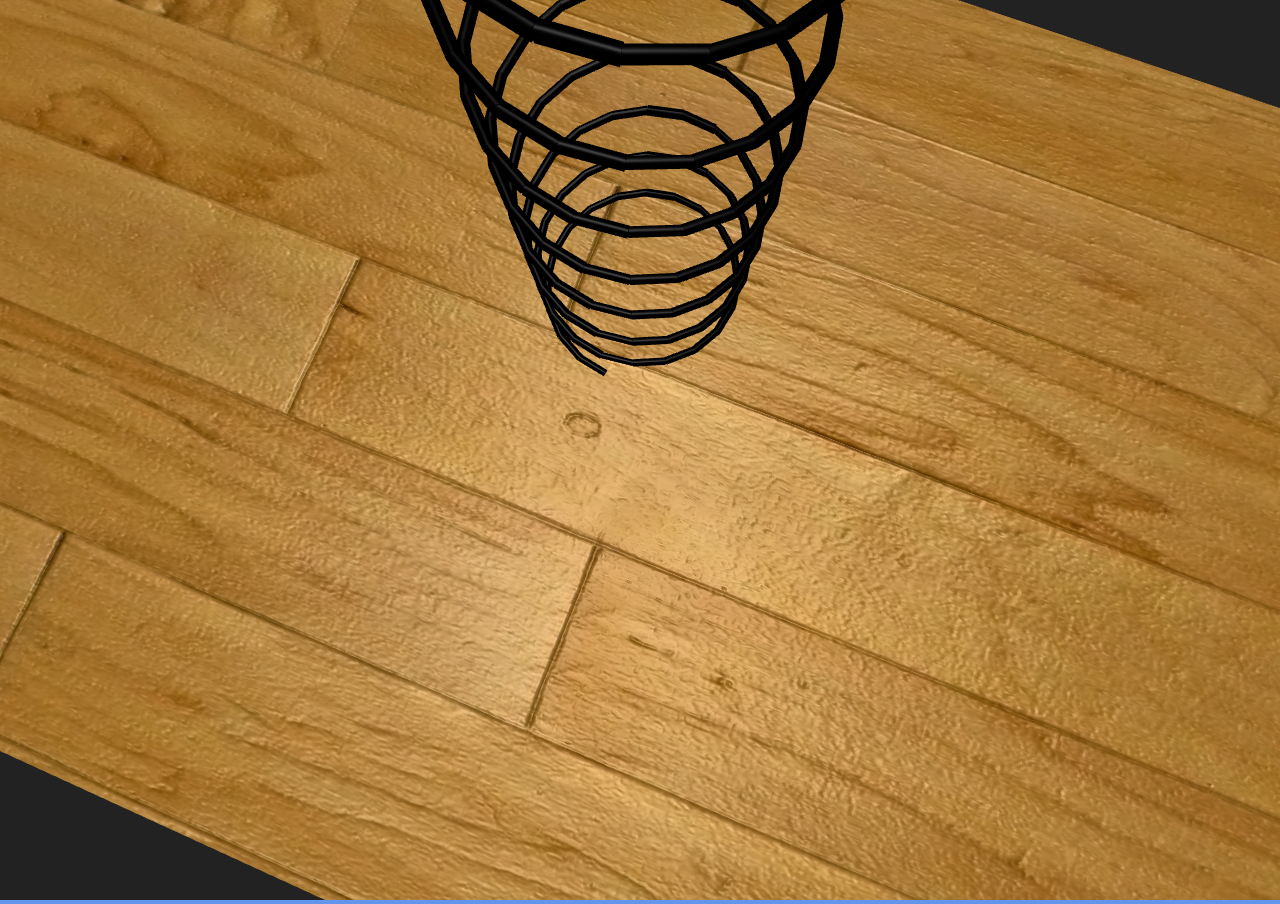
==== public/index.html @ f349153d "Change folder structure" ====
<!DOCTYPE html>
<html>
<head>
    <title>Toso THREE.js Playground</title>
    <meta charset="utf-8">
    <script src="js/three.min.js"></script>
    <link rel="stylesheet" href="style.css">
</head>
<body>
    <canvas id="main-canvas"></canvas>
    <script src="js/OrbitControls.js"></script>
    <script src="spring.js"></script>
    <script src="script.js"></script>
</body>
</html>
---- public/style.css ----
body {
    margin: 0;
    background: CornFlowerBlue;
    overflow: hidden; /* no scroll bar */
  }
  
  canvas {
    width: 100%;
    heigth: 100%;
  }
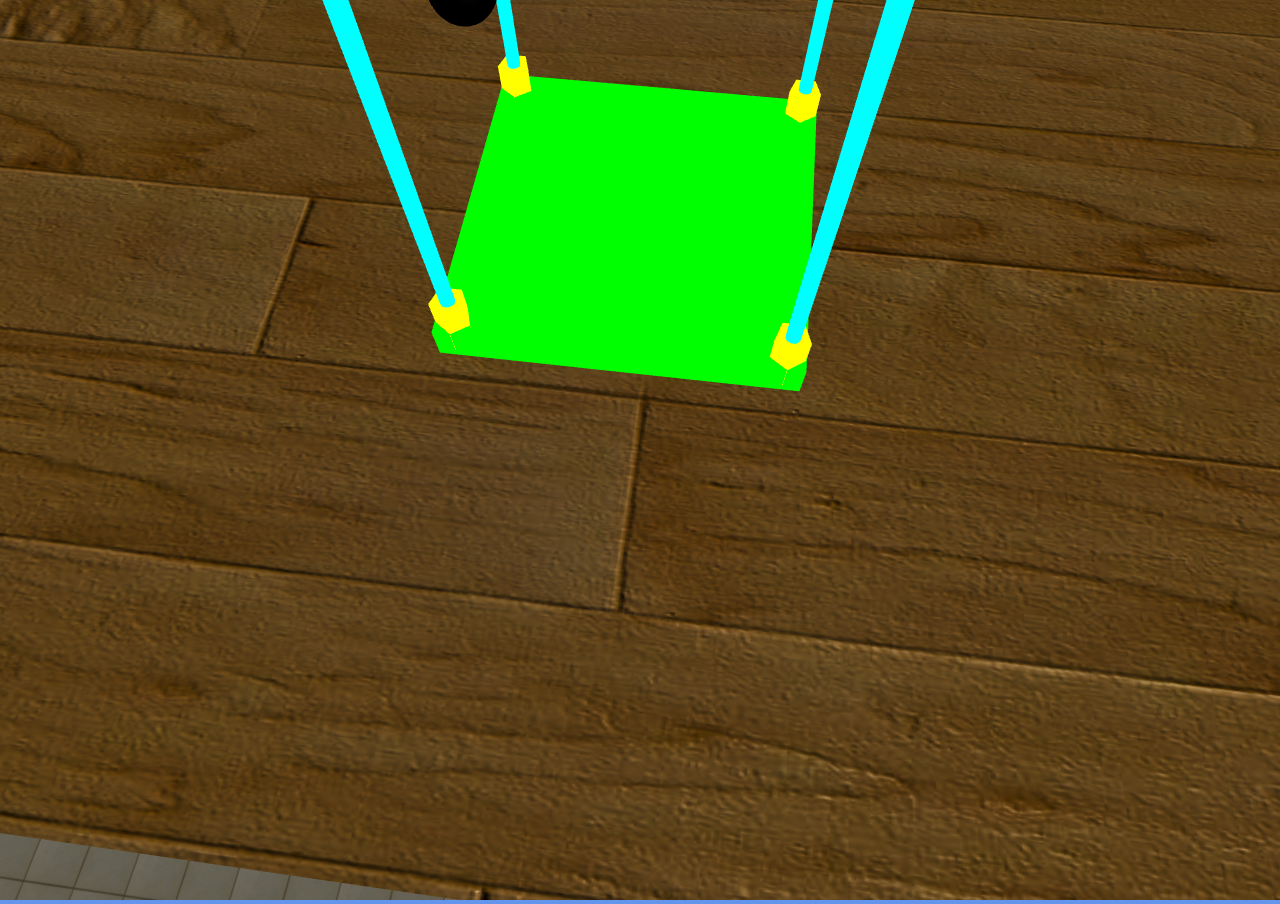
==== commit d1d58303: "Folder Reestructure" ====
--- a/public/index.html
+++ b/public/index.html
@@ -1,15 +1,21 @@
 <!DOCTYPE html>
 <html>
 <head>
-    <title>Toso THREE.js Playground</title>
+    <title>CCI-36: Projeto 1</title>
     <meta charset="utf-8">
-    <script src="js/three.min.js"></script>
+    <!-- Lib Imports -->
+    <script src="lib/three.min.js"></script>
+    <script src="lib/OrbitControls.js"></script>
     <link rel="stylesheet" href="style.css">
 </head>
 <body>
     <canvas id="main-canvas"></canvas>
-    <script src="js/OrbitControls.js"></script>
-    <script src="spring.js"></script>
-    <script src="script.js"></script>
+    <!-- Code Imports -->
+    <script src="src/lsystem_parser.js"></script>
+    <script src="src/turtle.js"></script>
+    <script src="src/spring.js"></script>
+    <script src="src/table.js"></script>
+    <script src="src/vase.js"></script>
+    <script src="src/main.js"></script>
 </body>
 </html>
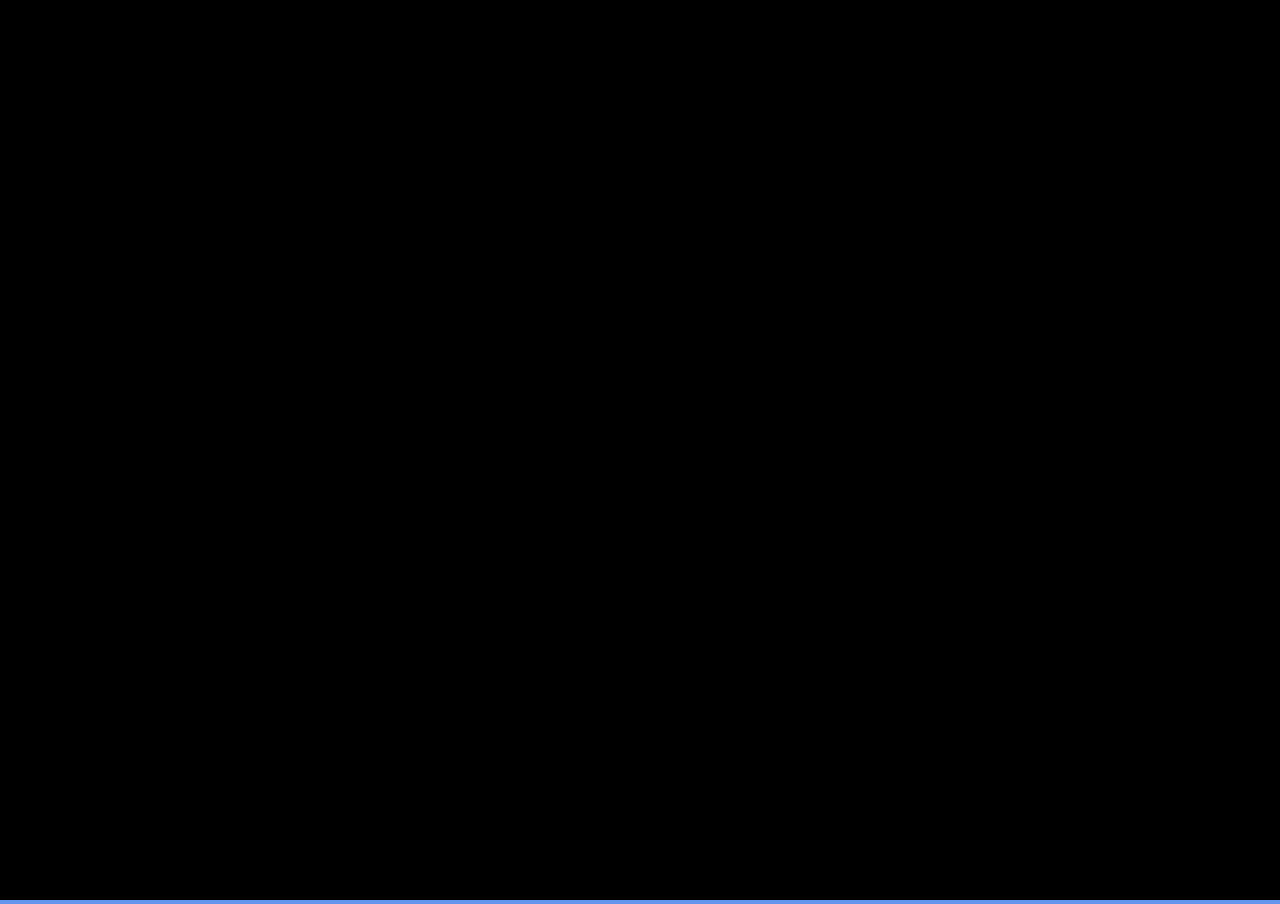
==== commit 7f347d70: "Refactoring" ====
--- a/public/index.html
+++ b/public/index.html
@@ -12,10 +12,11 @@
     <canvas id="main-canvas"></canvas>
     <!-- Code Imports -->
     <script src="src/lsystem_parser.js"></script>
-    <script src="src/turtle.js"></script>
     <script src="src/spring.js"></script>
     <script src="src/table.js"></script>
     <script src="src/vase.js"></script>
+    <script src="src/turtle.js"></script>
+    <script src="src/physics.js"></script>
     <script src="src/main.js"></script>
 </body>
 </html>
